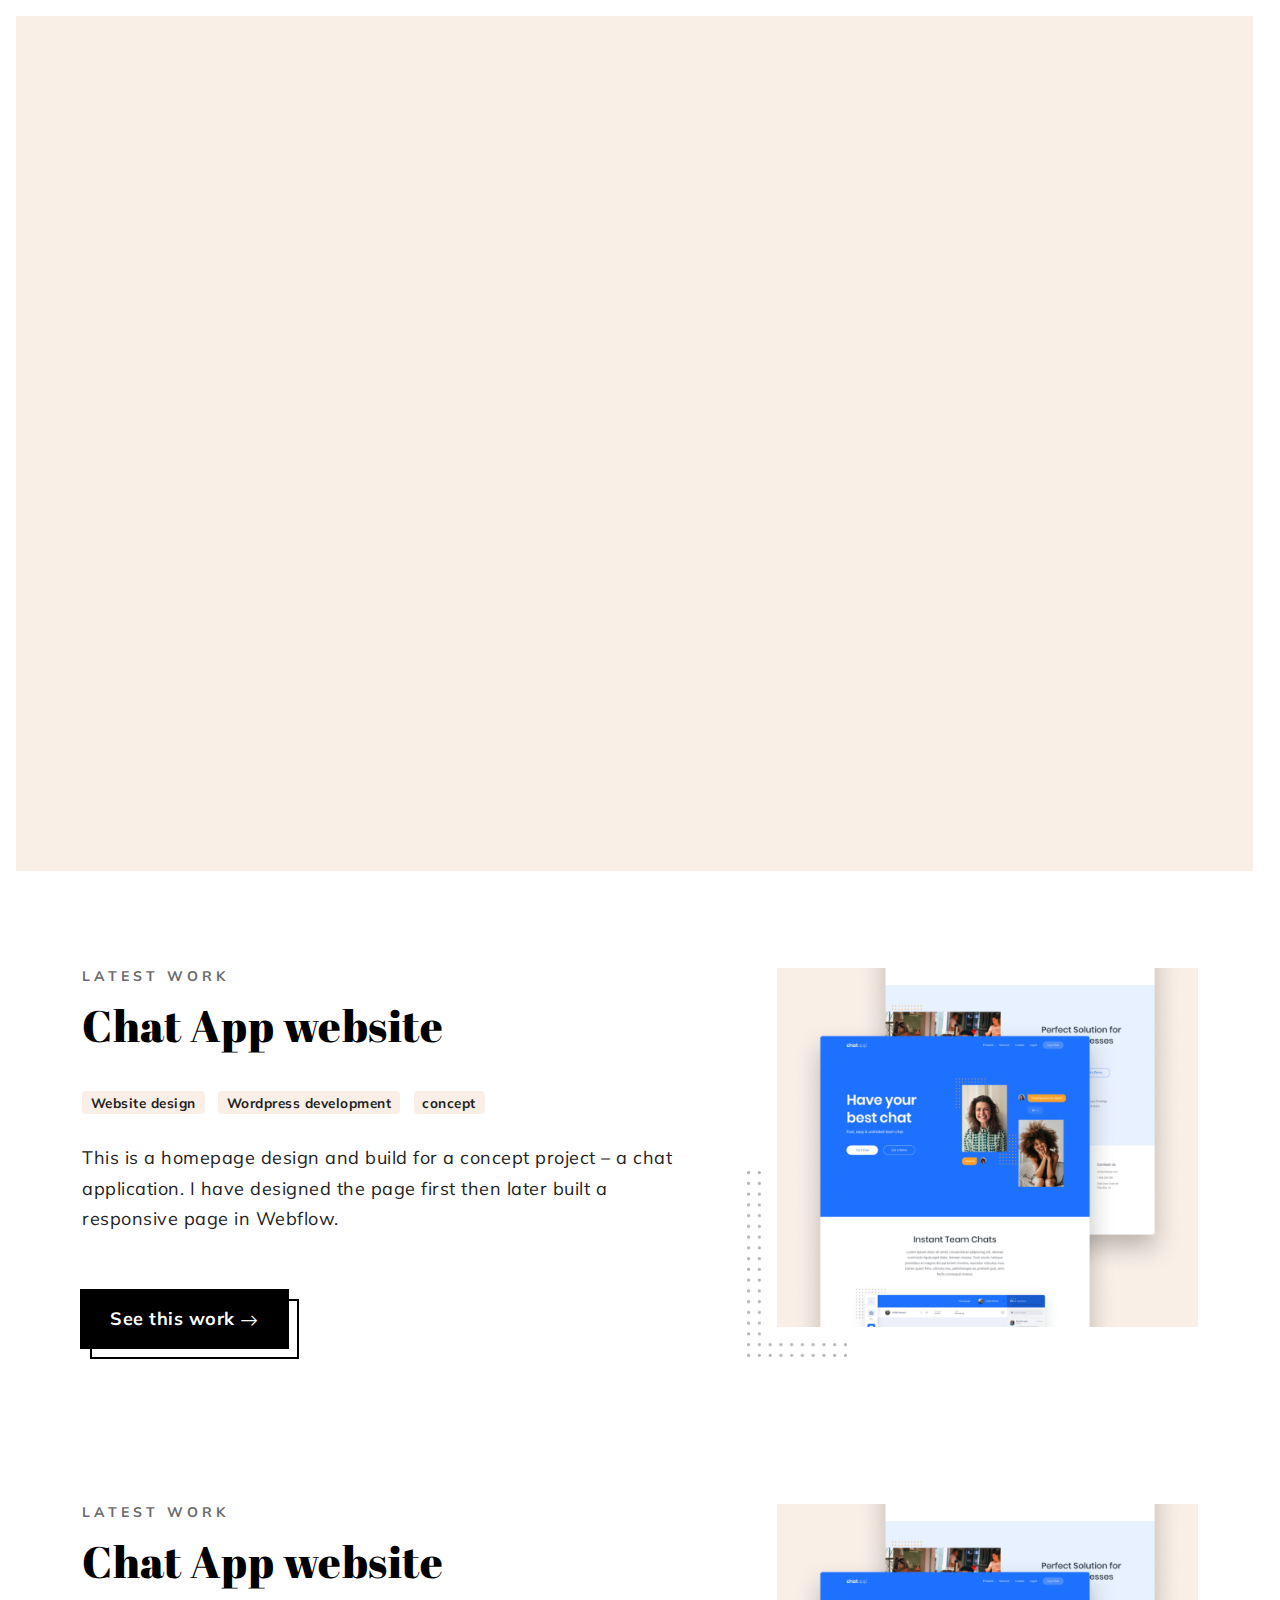
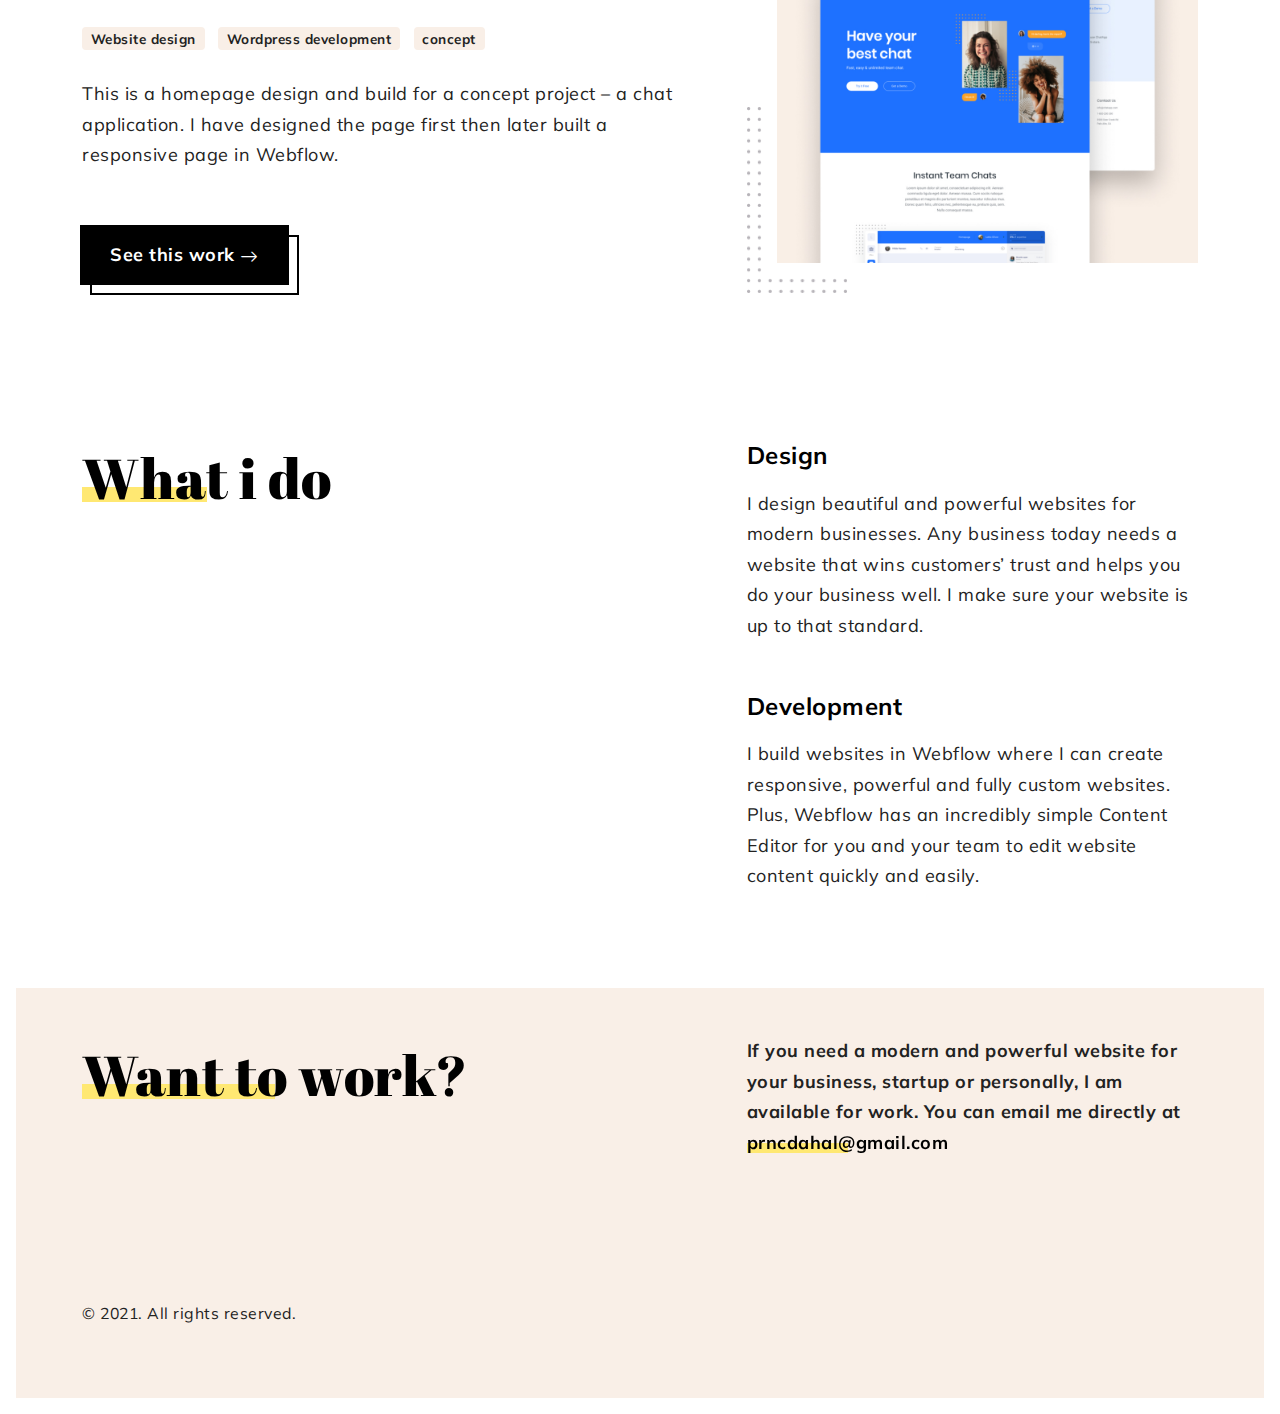
==== index.html @ 6febfcb8 "Intial file commit" ====
<!DOCTYPE html>
<html lang="en">
    
    <head>
        <meta charset="UTF-8" />
        <meta name="viewport" content="width=device-width, initial-scale=1.0"
        />
        <meta http-equiv="X-UA-Compatible" content="ie=edge" />
        <link rel="stylesheet" href="css/style.css" />
        <link rel="icon" href="./img/favicon.png" />
        <link rel="preconnect" href="https://fonts.gstatic.com">
        <link href="https://fonts.googleapis.com/css2?family=Abril+Fatface&family=Mulish:wght@300;400;500;700;800;900&display=swap"
        rel="stylesheet">
        <title>Ramesh Dahal | UI/UX and Frontend Developer</title>
    </head>
    
    <body class="m-3 home ">
        <header class="p-4 header "> <span class="bg-overlay"></span>

            <nav class="container d-flex justify-content-between align-items-center mb-auto"> <a href="/" class="logo">
        <strong>RD.</strong>
      </a>

                <ul class="nav main-nav fw-bold">
                    <li class="nav-item"><a href="single.html" class="line-highlight" aria-current="page">My Work</a>

                    </li>
                    <li class="nav-item"><a href="mailto:prncdahal@gmail.com" class="line-highlight">Get in Touch</a>

                    </li>
                </ul>
            </nav>
            <div class="billboard position-relative mb-auto">
                <div class="container position-relative">
                    <div class="decor__circle"></div>
                    <div class="row align-items-center vh-50 py-5">
                        <div class="col-lg-8">
                             <h1 class="mb-4 pb-2">
              Hi, I’m Ramesh Dahal, <span class="line-highlight">Web Designer</span> and <span class="line-highlight">Wordpress Developer</span>
            </h1>

                            <p class="pb-5 lead pe-5">I design and build beautiful websites for businesses around the globe.
                                If you need a modern and powerful website, send me an <a href="mailto:prncdahal@gmail.com"
                                class="line-link">email</a>. If we are a good fit, I will give you a time
                                and cost estimate.</p>
                            <div class="px-2"><a href="#" class="button1"><span>See my work</span></a>

                            </div>
                        </div>
                    </div>
                </div>
            </div>
            <!-- End of billboard -->
        </header>
        <section class="project-list py-5">
            <div class="container">
                <div class="row align-items-center  py-5">
                    <div class="col-lg-5 order-lg-1"> <a href="#" class="media-img mb-5">
                    <img alt="" src="./img/chat-app.jpg">
                    <div class="view-link ">
                         <span class="me-2">See the project</span> <em class="bi bi-arrow-right"></em>
                    </div>
                </a>

                    </div>
                    <div class="col-lg-7 pe-5 pb-5 order-lg-0">
                         <h6 class="text-uppercase kerning-text text-disabled">latest work</h6>

                         <h2 class=" pb-4">Chat App website</h2>

                        <div class="content-meta pb-4 mb-1"> <span class="badge bg-secondary me-2">Website design</span>  <span class="badge bg-secondary me-2">Wordpress development</span> 
                            <span
                            class="badge bg-secondary">concept</span>
                        </div>
                        <!--/. End of content meta-->
                        <div class="pb-5">
                            <p>This is a homepage design and build for a concept project – a chat application.
                                I have designed the page first then later built a responsive page in Webflow.</p>
                        </div> <a href="#" class="button1 ms-2"><span>See this work  <em class="bi bi-arrow-right"></em></span></a>

                    </div>
                    <!--End of col-md-6 -->
                </div>
                <!-- End of row-->
                <div class="row align-items-center  py-5">
                    <div class="col-lg-5 order-lg-1"> <a href="#" class="media-img mb-5">
                    <img alt="" src="./img/chat-app.jpg">
                    <div class="view-link ">
                         <span class="me-2">See the project</span> <em class="bi bi-arrow-right"></em>
                    </div>
                </a>

                    </div>
                    <div class="col-lg-7 pe-5 pb-5 order-lg-0">
                         <h6 class="text-uppercase kerning-text text-disabled">latest work</h6>

                         <h2 class=" pb-4">Chat App website</h2>

                        <div class="content-meta pb-4 mb-1"> <span class="badge bg-secondary me-2">Website design</span>  <span class="badge bg-secondary me-2">Wordpress development</span> 
                            <span
                            class="badge bg-secondary">concept</span>
                        </div>
                        <!--/. End of content meta-->
                        <div class="pb-5">
                            <p>This is a homepage design and build for a concept project – a chat application.
                                I have designed the page first then later built a responsive page in Webflow.</p>
                        </div> <a href="#" class="button1 ms-2"><span>See this work  <em class="bi bi-arrow-right"></em></span></a>

                    </div>
                    <!--End of col-md-6 -->
                </div>
                <!-- End of row-->
            </div>
        </section>
        <section class="pb-5">
            <div class="container">
                <div class="row">
                    <div class="col-sm-7">
                         <h2 class="mb-5 h1 line-highlight">What i do</h2>

                    </div>
                    <div class="col-sm-5 ">
                        <div class="mb-5">
                             <h4 class="mb-3 fw-bold">Design</h4>

                            <p>I design beautiful and powerful websites for modern businesses. Any business
                                today needs a website that wins customers’ trust and helps you do your
                                business well. I make sure your website is up to that standard.</p>
                        </div>
                        <div class="mb-5">
                             <h4 class="fw-bold mb-3">Development</h4>

                            <p>I build websites in Webflow where I can create responsive, powerful and
                                fully custom websites. Plus, Webflow has an incredibly simple Content Editor
                                for you and your team to edit website content quickly and easily.</p>
                        </div>
                    </div>
                </div>
            </div>
        </section>
        <footer class=" bg-secondary footer p-5 ">
            <div class="container ">
                <div class="row pb-5">
                    <div class="col-sm-7 ">
                         <h2 class="h1 line-highlight mb-5">Want to work?</h2>

                    </div>
                    <div class="col-sm-5">
                        <p class="fw-bold">If you need a modern and powerful website for your business, startup or
                            personally, I am available for work. You can email me directly at <a class="line-highlight sm"
                            href="mailto:prncdahal@gmail.com">prncdahal@gmail.com</a>

                        </p>
                    </div>
                </div>
                <div class="copy-right pb-4 small">&copy; 2021. All rights reserved.</div>
            </div>
        </footer>
        <script src="js/all.js"></script>
    </body>

</html>
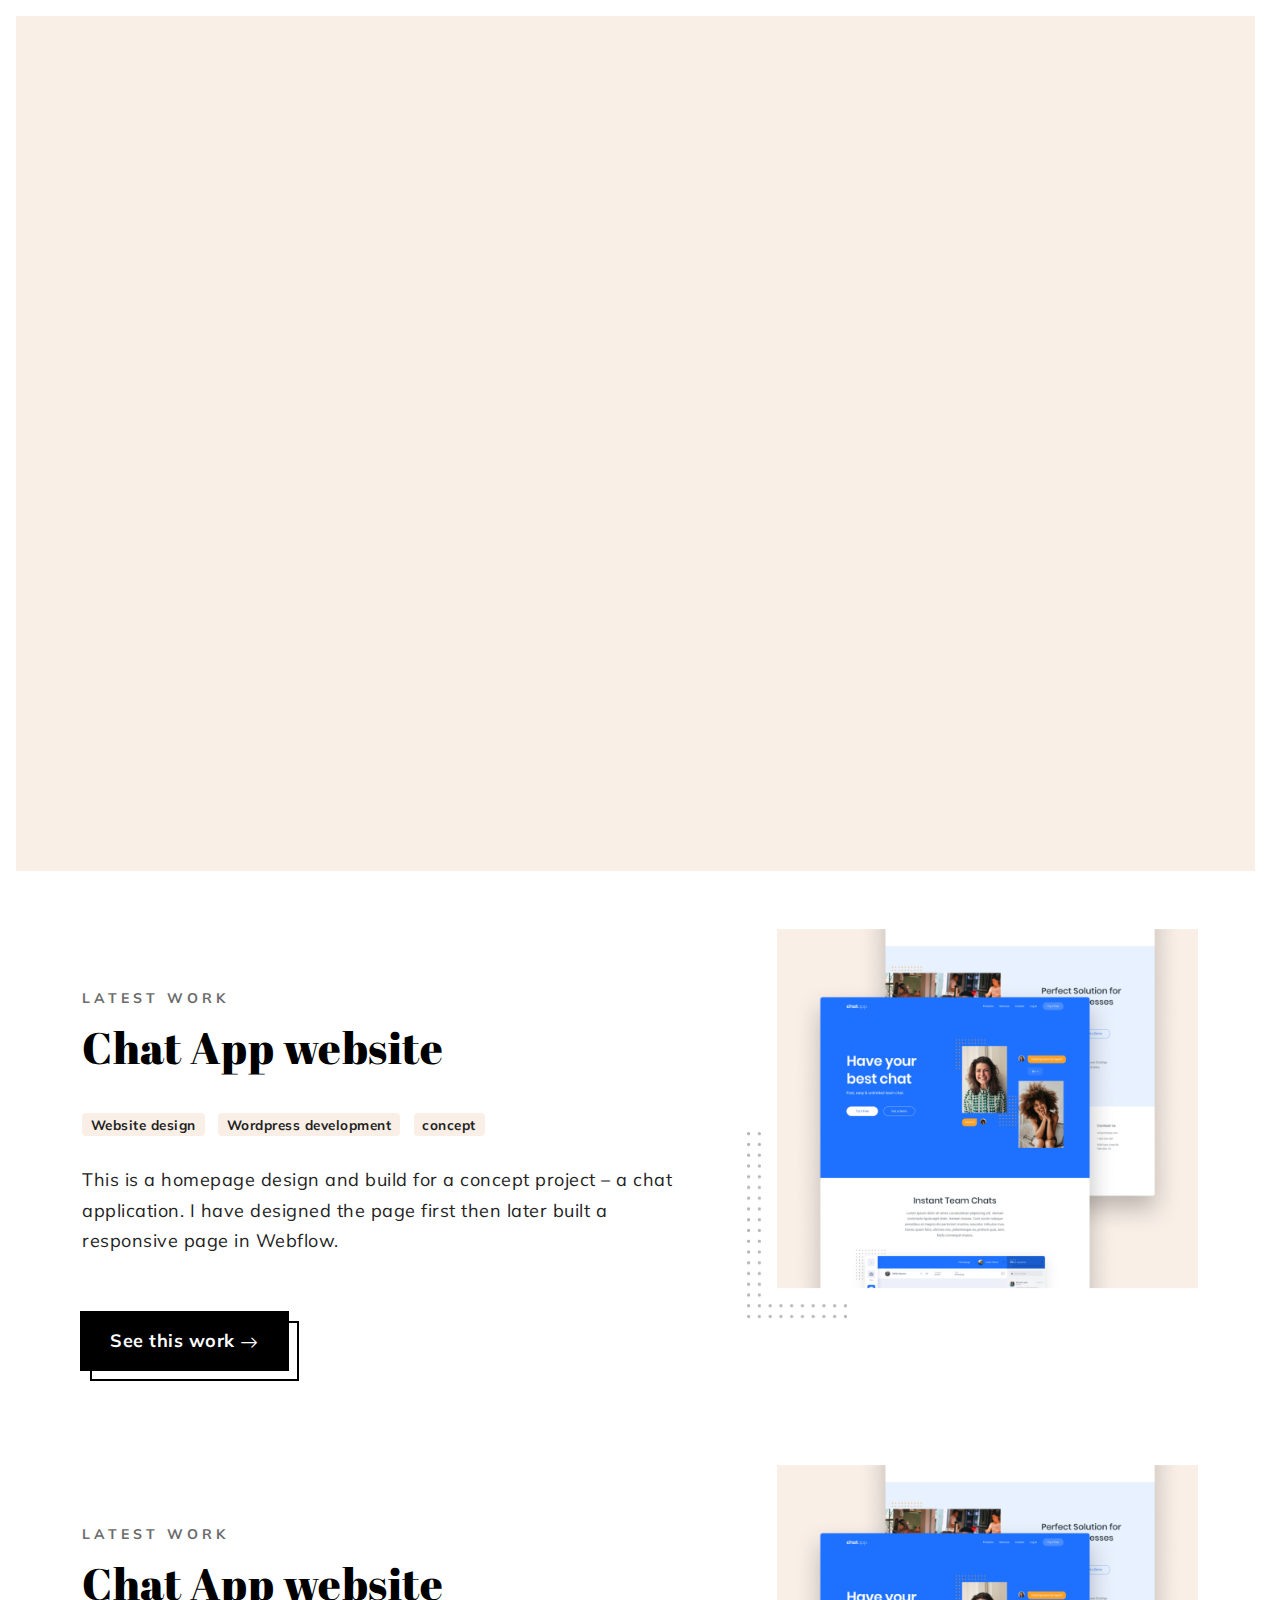
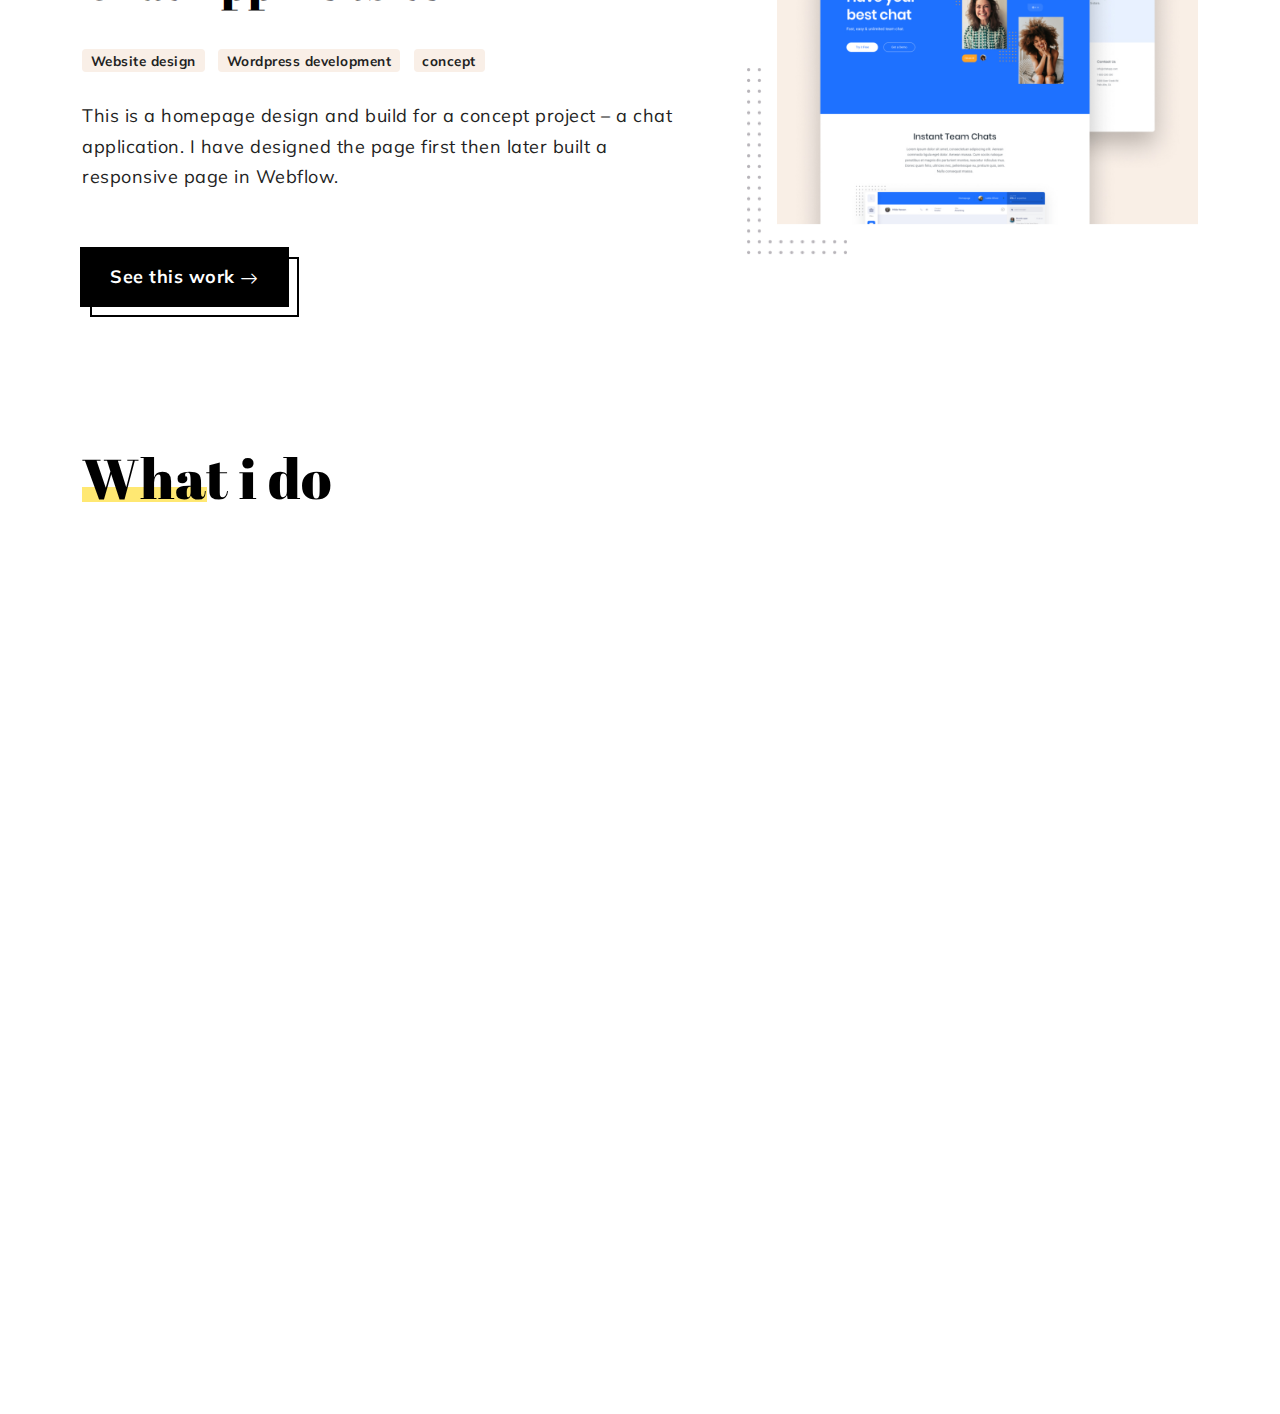
==== commit f9e3ce05: "homepage project list animation and footer animation" ====
--- a/index.html
+++ b/index.html
@@ -30,7 +30,7 @@
                     </li>
                 </ul>
             </nav>
-            <div class="billboard position-relative mb-auto">
+            <div class="billboard  position-relative mb-auto">
                 <div class="container position-relative">
                     <div class="decor__circle"></div>
                     <div class="row align-items-center vh-50 py-5">
@@ -63,7 +63,7 @@
                 </a>
 
                     </div>
-                    <div class="col-lg-7 pe-5 pb-5 order-lg-0">
+                    <div class="col-lg-7 pe-5 pb-5 order-lg-0 details">
                          <h6 class="text-uppercase kerning-text text-disabled">latest work</h6>
 
                          <h2 class=" pb-4">Chat App website</h2>
@@ -91,7 +91,7 @@
                 </a>
 
                     </div>
-                    <div class="col-lg-7 pe-5 pb-5 order-lg-0">
+                    <div class="col-lg-7 pe-5 pb-5 order-lg-0 details">
                          <h6 class="text-uppercase kerning-text text-disabled">latest work</h6>
 
                          <h2 class=" pb-4">Chat App website</h2>
@@ -120,25 +120,25 @@
 
                     </div>
                     <div class="col-sm-5 ">
-                        <div class="mb-5">
+                        <div class="mb-5 fadetoText">
                              <h4 class="mb-3 fw-bold">Design</h4>
 
-                            <p>I design beautiful and powerful websites for modern businesses. Any business
+                            <p class="">I design beautiful and powerful websites for modern businesses. Any business
                                 today needs a website that wins customers’ trust and helps you do your
                                 business well. I make sure your website is up to that standard.</p>
                         </div>
-                        <div class="mb-5">
+                        <div class="mb-5 fadetoText">
                              <h4 class="fw-bold mb-3">Development</h4>
 
-                            <p>I build websites in Webflow where I can create responsive, powerful and
-                                fully custom websites. Plus, Webflow has an incredibly simple Content Editor
-                                for you and your team to edit website content quickly and easily.</p>
+                            <p>I build websites in wordpress where I can create responsive, powerful
+                                and fully custom websites. Plus, Wordpress has an incredibly simple Content
+                                Editor for you and your team to edit website content quickly and easily.</p>
                         </div>
                     </div>
                 </div>
             </div>
         </section>
-        <footer class=" bg-secondary footer p-5 ">
+        <footer class=" bg-secondary footer fadetoText p-5 ">
             <div class="container ">
                 <div class="row pb-5">
                     <div class="col-sm-7 ">
--- a/css/style.css
+++ b/css/style.css
@@ -11924,8 +11924,7 @@
   background: url(/img/dot-pattern.png) no-repeat 0px 100%;
   background-size: 100px;
   padding-left: 15px;
-  padding-bottom: 15px;
-  transition: all 300ms ease-in; }
+  padding-bottom: 15px; }
   @media (min-width: 576px) {
     .project-list .media-img {
       padding-left: 30px;
@@ -11957,6 +11956,9 @@
         transform: translateX(0);
         color: #B7B4B9; }
 
+.project-list .details {
+  transition: all 300ms linear; }
+
 .header-inner {
   min-height: 55vh; }
 
@@ -11977,4 +11979,4 @@
 body {
   letter-spacing: 0.5px; }
 
-/*# sourceMappingURL=[data-uri]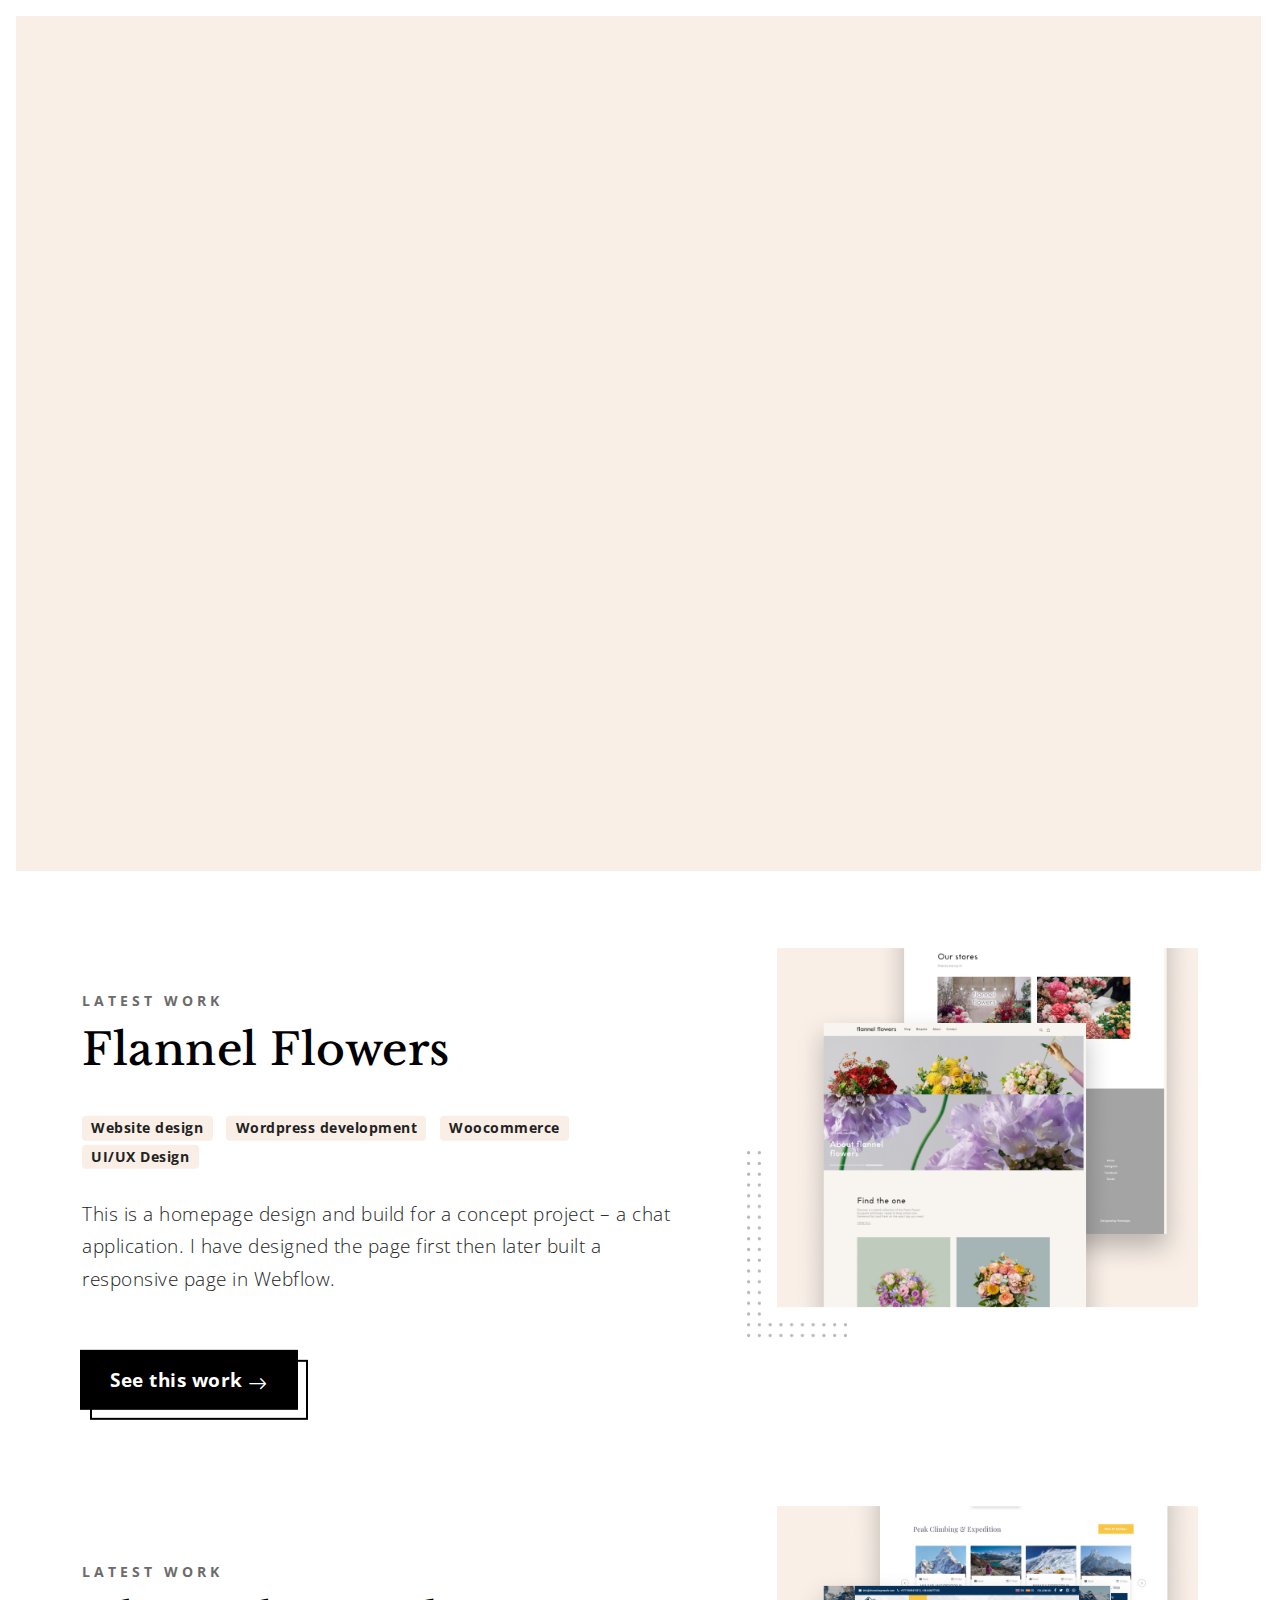
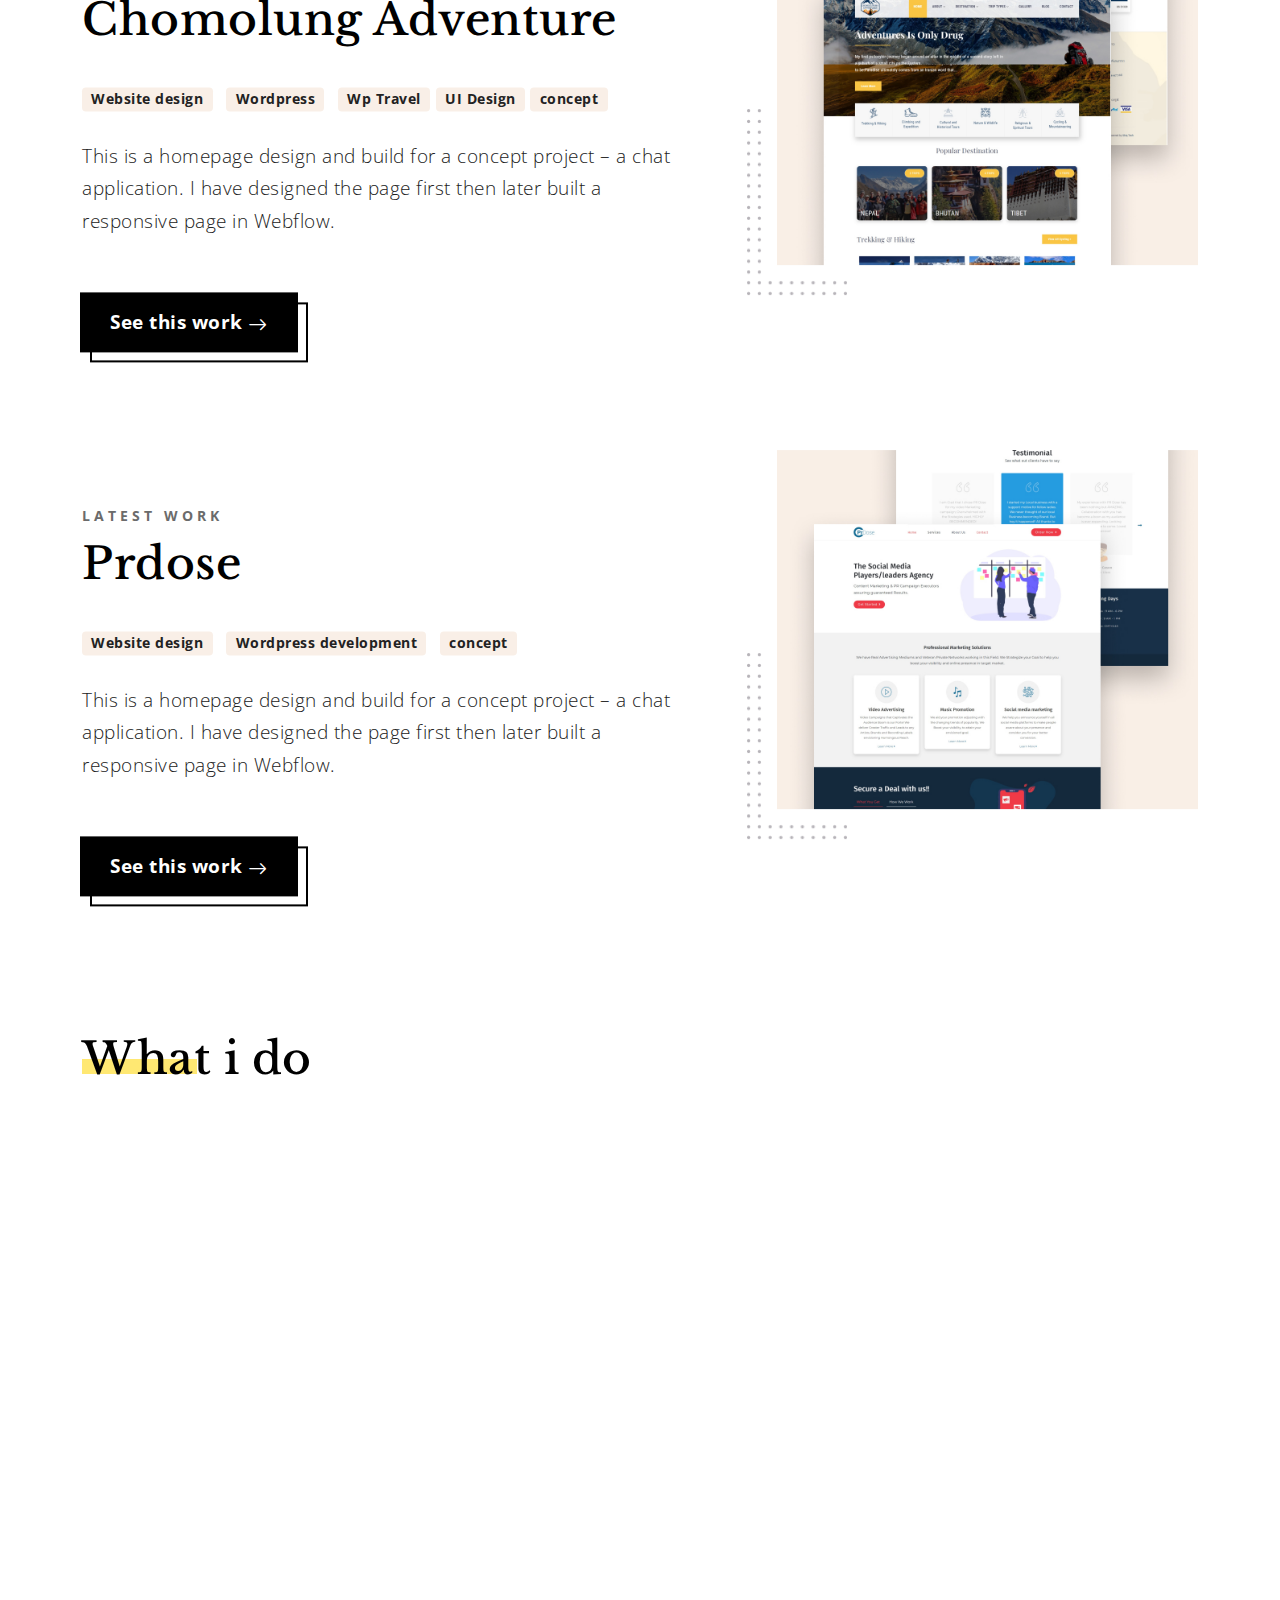
==== commit 396648f2: "projects added" ====
--- a/index.html
+++ b/index.html
@@ -9,9 +9,11 @@
         <link rel="stylesheet" href="css/style.css" />
         <link rel="icon" href="./img/favicon.png" />
         <link rel="preconnect" href="https://fonts.gstatic.com">
-        <link href="https://fonts.googleapis.com/css2?family=Abril+Fatface&family=Mulish:wght@300;400;500;700;800;900&display=swap"
+        <link rel="preconnect" href="https://fonts.gstatic.com">
+        <link rel="preconnect" href="https://fonts.gstatic.com">
+        <link href="https://fonts.googleapis.com/css2?family=Libre+Baskerville:ital,wght@0,400;0,700;1,400&family=Mulish:wght@900&family=Open+Sans:wght@300;400;700&display=swap"
         rel="stylesheet">
-        <title>Ramesh Dahal | UI/UX and Frontend Developer</title>
+        <title>Ramesh Dahal | Web Designer &amp; Wordpress Developer</title>
     </head>
     
     <body class="m-3 home ">
@@ -21,8 +23,8 @@
         <strong>RD.</strong>
       </a>
 
-                <ul class="nav main-nav fw-bold">
-                    <li class="nav-item"><a href="single.html" class="line-highlight" aria-current="page">My Work</a>
+                <ul class="nav main-nav">
+                    <li class="nav-item"><a href="#project-list" class="line-highlight" aria-current="page">My Work</a>
 
                     </li>
                     <li class="nav-item"><a href="mailto:prncdahal@gmail.com" class="line-highlight">Get in Touch</a>
@@ -32,7 +34,7 @@
             </nav>
             <div class="billboard  position-relative mb-auto">
                 <div class="container position-relative">
-                    <div class="decor__circle"></div>
+                    <div class="decor__circle "></div>
                     <div class="row align-items-center vh-50 py-5">
                         <div class="col-lg-8">
                              <h1 class="mb-4 pb-2">
@@ -43,7 +45,7 @@
                                 If you need a modern and powerful website, send me an <a href="mailto:prncdahal@gmail.com"
                                 class="line-link">email</a>. If we are a good fit, I will give you a time
                                 and cost estimate.</p>
-                            <div class="px-2"><a href="#" class="button1"><span>See my work</span></a>
+                            <div class="px-2"><a href="#project-list" class="button1"><span>See my work</span></a>
 
                             </div>
                         </div>
@@ -52,11 +54,11 @@
             </div>
             <!-- End of billboard -->
         </header>
-        <section class="project-list py-5">
+        <section class="project-list py-5" id="project-list">
             <div class="container">
                 <div class="row align-items-center  py-5">
-                    <div class="col-lg-5 order-lg-1"> <a href="#" class="media-img mb-5">
-                    <img alt="" src="./img/chat-app.jpg">
+                    <div class="col-lg-5 order-lg-1"> <a href="https://flannelflowers.com.hk/" target="_blank" class="media-img mb-5">
+                    <img alt="" src="img/portfolio/flannel flowers.jpg">
                     <div class="view-link ">
                          <span class="me-2">See the project</span> <em class="bi bi-arrow-right"></em>
                     </div>
@@ -66,7 +68,66 @@
                     <div class="col-lg-7 pe-5 pb-5 order-lg-0 details">
                          <h6 class="text-uppercase kerning-text text-disabled">latest work</h6>
 
-                         <h2 class=" pb-4">Chat App website</h2>
+                         <h2 class=" pb-4">Flannel Flowers</h2>
+
+                        <div class="content-meta pb-4 mb-1"> <span class="badge bg-secondary me-2">Website design</span>  <span class="badge bg-secondary me-2">Wordpress development</span> 
+                            <span
+                            class="badge bg-secondary me-2">Woocommerce</span><span class="badge bg-secondary">UI/UX Design</span>
+
+                        </div>
+                        <!--/. End of content meta-->
+                        <div class="pb-5">
+                            <p>This is a homepage design and build for a concept project – a chat application.
+                                I have designed the page first then later built a responsive page in Webflow.</p>
+                        </div> <a href="https://flannelflowers.com.hk/" target="_blank" class="button1 ms-2"><span>See this work  <em class="bi bi-arrow-right"></em></span></a>
+
+                    </div>
+                    <!--End of col-md-6 -->
+                </div>
+                <!-- End of row-->
+                <div class="row align-items-center  py-5">
+                    <div class="col-lg-5 order-lg-1"> <a href="http://chomolungmaadv.com/" class="media-img mb-5">
+                    <img alt="" src="img/portfolio/chomulung.jpg">
+                    <div class="view-link ">
+                         <span class="me-2">See the project</span> <em class="bi bi-arrow-right"></em>
+                    </div>
+                </a>
+
+                    </div>
+                    <div class="col-lg-7 pe-5 pb-5 order-lg-0 details">
+                         <h6 class="text-uppercase kerning-text text-disabled">latest work</h6>
+
+                         <h2 class=" pb-4">Chomolung Adventure</h2>
+
+                        <div class="content-meta pb-4 mb-1"> <span class="badge bg-secondary me-2">Website design</span>  <span class="badge bg-secondary me-2">Wordpress </span> 
+                            <span
+                            class="badge bg-secondary">Wp Travel</span> <span class="badge bg-secondary">UI Design</span> 
+                                <span
+                                class="badge bg-secondary">concept</span>
+                        </div>
+                        <!--/. End of content meta-->
+                        <div class="pb-5">
+                            <p>This is a homepage design and build for a concept project – a chat application.
+                                I have designed the page first then later built a responsive page in Webflow.</p>
+                        </div> <a href="http://chomolungmaadv.com/" class="button1 ms-2"><span>See this work  <em class="bi bi-arrow-right"></em></span></a>
+
+                    </div>
+                    <!--End of col-md-6 -->
+                </div>
+                <!-- End of row-->
+                <div class="row align-items-center  py-5">
+                    <div class="col-lg-5 order-lg-1"> <a href="https://www.prdose.com/" target="_blank" class="media-img mb-5">
+                    <img alt="" src="img/portfolio/Pdose.jpg">
+                    <div class="view-link ">
+                         <span class="me-2">See the project</span> <em class="bi bi-arrow-right"></em>
+                    </div>
+                </a>
+
+                    </div>
+                    <div class="col-lg-7 pe-5 pb-5 order-lg-0 details">
+                         <h6 class="text-uppercase kerning-text text-disabled">latest work</h6>
+
+                         <h2 class=" pb-4">Prdose</h2>
 
                         <div class="content-meta pb-4 mb-1"> <span class="badge bg-secondary me-2">Website design</span>  <span class="badge bg-secondary me-2">Wordpress development</span> 
                             <span
@@ -76,35 +137,7 @@
                         <div class="pb-5">
                             <p>This is a homepage design and build for a concept project – a chat application.
                                 I have designed the page first then later built a responsive page in Webflow.</p>
-                        </div> <a href="#" class="button1 ms-2"><span>See this work  <em class="bi bi-arrow-right"></em></span></a>
-
-                    </div>
-                    <!--End of col-md-6 -->
-                </div>
-                <!-- End of row-->
-                <div class="row align-items-center  py-5">
-                    <div class="col-lg-5 order-lg-1"> <a href="#" class="media-img mb-5">
-                    <img alt="" src="./img/chat-app.jpg">
-                    <div class="view-link ">
-                         <span class="me-2">See the project</span> <em class="bi bi-arrow-right"></em>
-                    </div>
-                </a>
-
-                    </div>
-                    <div class="col-lg-7 pe-5 pb-5 order-lg-0 details">
-                         <h6 class="text-uppercase kerning-text text-disabled">latest work</h6>
-
-                         <h2 class=" pb-4">Chat App website</h2>
-
-                        <div class="content-meta pb-4 mb-1"> <span class="badge bg-secondary me-2">Website design</span>  <span class="badge bg-secondary me-2">Wordpress development</span> 
-                            <span
-                            class="badge bg-secondary">concept</span>
-                        </div>
-                        <!--/. End of content meta-->
-                        <div class="pb-5">
-                            <p>This is a homepage design and build for a concept project – a chat application.
-                                I have designed the page first then later built a responsive page in Webflow.</p>
-                        </div> <a href="#" class="button1 ms-2"><span>See this work  <em class="bi bi-arrow-right"></em></span></a>
+                        </div> <a href="https://www.prdose.com/" target="_blank" class="button1 ms-2"><span>See this work  <em class="bi bi-arrow-right"></em></span></a>
 
                     </div>
                     <!--End of col-md-6 -->
@@ -115,11 +148,11 @@
         <section class="pb-5">
             <div class="container">
                 <div class="row">
-                    <div class="col-sm-7">
-                         <h2 class="mb-5 h1 line-highlight">What i do</h2>
+                    <div class="col-lg-7">
+                         <h2 class="mb-5  line-highlight">What i do</h2>
 
                     </div>
-                    <div class="col-sm-5 ">
+                    <div class="col-lg-5 ">
                         <div class="mb-5 fadetoText">
                              <h4 class="mb-3 fw-bold">Design</h4>
 
@@ -141,12 +174,12 @@
         <footer class=" bg-secondary footer fadetoText p-5 ">
             <div class="container ">
                 <div class="row pb-5">
-                    <div class="col-sm-7 ">
-                         <h2 class="h1 line-highlight mb-5">Want to work?</h2>
+                    <div class="col-lg-7 ">
+                         <h2 class=" line-highlight mb-5">Want to work?</h2>
 
                     </div>
-                    <div class="col-sm-5">
-                        <p class="fw-bold">If you need a modern and powerful website for your business, startup or
+                    <div class="col-lg-5">
+                        <p class="lead">If you need a modern and powerful website for your business, startup or
                             personally, I am available for work. You can email me directly at <a class="line-highlight sm"
                             href="mailto:prncdahal@gmail.com">prncdahal@gmail.com</a>
 
--- a/css/style.css
+++ b/css/style.css
@@ -27,7 +27,7 @@
   --bs-danger: red;
   --bs-light: #fff;
   --bs-dark: #F9EFE7;
-  --bs-font-sans-serif: "Mulish", sans-serif;
+  --bs-font-sans-serif: "Open Sans", sans-serif;
   --bs-font-monospace: SFMono-Regular, Menlo, Monaco, Consolas, "Liberation Mono", "Courier New", monospace;
   --bs-gradient: linear-gradient(180deg, rgba(255, 255, 255, 0.15), rgba(255, 255, 255, 0)); }
 
@@ -43,8 +43,8 @@
 body {
   margin: 0;
   font-family: var(--bs-font-sans-serif);
-  font-size: 1rem;
-  font-weight: 400;
+  font-size: 1.2rem;
+  font-weight: 300;
   line-height: 1.5;
   color: #222;
   background-color: #fff;
@@ -67,16 +67,16 @@
 h1, .h1, h2, .h2, h3, .h3, h4, .h4, h5, .h5, h6, .h6 {
   margin-top: 0;
   margin-bottom: 0.5rem;
-  font-family: "Abril Fatface", cursive;
+  font-family: "Libre Baskerville", serif;
   font-weight: 500;
   line-height: 1.4;
   color: #000; }
 
 h1, .h1 {
-  font-size: calc(1.475rem + 2.7vw); }
+  font-size: calc(1.4625rem + 2.55vw); }
   @media (min-width: 1200px) {
     h1, .h1 {
-      font-size: 3.5rem; } }
+      font-size: 3.375rem; } }
 
 h2, .h2 {
   font-size: calc(1.4rem + 1.8vw); }
@@ -85,22 +85,25 @@
       font-size: 2.75rem; } }
 
 h3, .h3 {
-  font-size: calc(1.3rem + 0.6vw); }
+  font-size: calc(1.335rem + 1.02vw); }
   @media (min-width: 1200px) {
     h3, .h3 {
-      font-size: 1.75rem; } }
+      font-size: 2.1rem; } }
 
 h4, .h4 {
+  font-size: calc(1.305rem + 0.66vw); }
+  @media (min-width: 1200px) {
+    h4, .h4 {
+      font-size: 1.8rem; } }
+
+h5, .h5 {
   font-size: calc(1.275rem + 0.3vw); }
   @media (min-width: 1200px) {
-    h4, .h4 {
+    h5, .h5 {
       font-size: 1.5rem; } }
 
-h5, .h5 {
-  font-size: 1.25rem; }
-
 h6, .h6 {
-  font-size: 1rem; }
+  font-size: 1.2rem; }
 
 p {
   margin-top: 0;
@@ -371,8 +374,11 @@
   display: none !important; }
 
 .lead {
-  font-size: 1.25rem;
+  font-size: calc(1.275rem + 0.3vw);
   font-weight: 300; }
+  @media (min-width: 1200px) {
+    .lead {
+      font-size: 1.5rem; } }
 
 .display-1 {
   font-size: calc(1.625rem + 4.5vw);
@@ -441,7 +447,10 @@
 
 .blockquote {
   margin-bottom: 1rem;
-  font-size: 1.25rem; }
+  font-size: calc(1.275rem + 0.3vw); }
+  @media (min-width: 1200px) {
+    .blockquote {
+      font-size: 1.5rem; } }
   .blockquote > :last-child {
     margin-bottom: 0; }
 
@@ -1490,12 +1499,15 @@
 .col-form-label-lg {
   padding-top: calc(0.5rem + 1px);
   padding-bottom: calc(0.5rem + 1px);
-  font-size: 1.25rem; }
+  font-size: calc(1.275rem + 0.3vw); }
+  @media (min-width: 1200px) {
+    .col-form-label-lg {
+      font-size: 1.5rem; } }
 
 .col-form-label-sm {
   padding-top: calc(0.25rem + 1px);
   padding-bottom: calc(0.25rem + 1px);
-  font-size: 0.875rem; }
+  font-size: 1.05rem; }
 
 .form-text {
   margin-top: 0.25rem;
@@ -1507,7 +1519,7 @@
   width: 100%;
   padding: 0.675rem 1rem;
   font-size: 0.9rem;
-  font-weight: 400;
+  font-weight: 300;
   line-height: 1.5;
   color: #222;
   background-color: #fff;
@@ -1591,7 +1603,7 @@
 .form-control-sm {
   min-height: calc(1.5em + 0.5rem + 2px);
   padding: 0.25rem 0.5rem;
-  font-size: 0.875rem;
+  font-size: 1.05rem;
   border-radius: 0.2rem; }
   .form-control-sm::file-selector-button {
     padding: 0.25rem 0.5rem;
@@ -1605,8 +1617,11 @@
 .form-control-lg {
   min-height: calc(1.5em + 1rem + 2px);
   padding: 0.5rem 1rem;
-  font-size: 1.25rem;
+  font-size: calc(1.275rem + 0.3vw);
   border-radius: 0.3rem; }
+  @media (min-width: 1200px) {
+    .form-control-lg {
+      font-size: 1.5rem; } }
   .form-control-lg::file-selector-button {
     padding: 0.5rem 1rem;
     margin: -0.5rem -1rem;
@@ -1643,7 +1658,7 @@
   width: 100%;
   padding: 0.675rem 3rem 0.675rem 1rem;
   font-size: 0.9rem;
-  font-weight: 400;
+  font-weight: 300;
   line-height: 1.5;
   color: #222;
   background-color: #fff;
@@ -1672,17 +1687,20 @@
   padding-top: 0.25rem;
   padding-bottom: 0.25rem;
   padding-left: 0.5rem;
-  font-size: 0.875rem; }
+  font-size: 1.05rem; }
 
 .form-select-lg {
   padding-top: 0.5rem;
   padding-bottom: 0.5rem;
   padding-left: 1rem;
-  font-size: 1.25rem; }
+  font-size: calc(1.275rem + 0.3vw); }
+  @media (min-width: 1200px) {
+    .form-select-lg {
+      font-size: 1.5rem; } }
 
 .form-check {
   display: block;
-  min-height: 1.5rem;
+  min-height: 1.8rem;
   padding-left: 1.5em;
   margin-bottom: 0.125rem; }
   .form-check .form-check-input {
@@ -1889,7 +1907,7 @@
   align-items: center;
   padding: 0.675rem 1rem;
   font-size: 0.9rem;
-  font-weight: 400;
+  font-weight: 300;
   line-height: 1.5;
   color: #222;
   text-align: center;
@@ -1903,15 +1921,21 @@
 .input-group-lg > .input-group-text,
 .input-group-lg > .btn {
   padding: 0.5rem 1rem;
-  font-size: 1.25rem;
+  font-size: calc(1.275rem + 0.3vw);
   border-radius: 0.3rem; }
+  @media (min-width: 1200px) {
+    .input-group-lg > .form-control,
+    .input-group-lg > .form-select,
+    .input-group-lg > .input-group-text,
+    .input-group-lg > .btn {
+      font-size: 1.5rem; } }
 
 .input-group-sm > .form-control,
 .input-group-sm > .form-select,
 .input-group-sm > .input-group-text,
 .input-group-sm > .btn {
   padding: 0.25rem 0.5rem;
-  font-size: 0.875rem;
+  font-size: 1.05rem;
   border-radius: 0.2rem; }
 
 .input-group-lg > .form-select,
@@ -1948,7 +1972,7 @@
   max-width: 100%;
   padding: 0.25rem 0.5rem;
   margin-top: .1rem;
-  font-size: 0.875rem;
+  font-size: 1.05rem;
   color: #fff;
   background-color: rgba(25, 135, 84, 0.9);
   border-radius: 0.25rem; }
@@ -2011,7 +2035,7 @@
   max-width: 100%;
   padding: 0.25rem 0.5rem;
   margin-top: .1rem;
-  font-size: 0.875rem;
+  font-size: 1.05rem;
   color: #fff;
   background-color: rgba(220, 53, 69, 0.9);
   border-radius: 0.25rem; }
@@ -2498,7 +2522,7 @@
 
 .btn-sm, .btn-group-sm > .btn {
   padding: 0.25rem 0.5rem;
-  font-size: 0.875rem;
+  font-size: 1.05rem;
   border-radius: 0.2rem; }
 
 .fade {
@@ -2548,7 +2572,7 @@
   min-width: 10rem;
   padding: 0.5rem 0;
   margin: 0;
-  font-size: 1rem;
+  font-size: 1.2rem;
   color: #222;
   text-align: left;
   list-style: none;
@@ -2744,7 +2768,7 @@
   display: block;
   padding: 0.5rem 1rem;
   margin-bottom: 0;
-  font-size: 0.875rem;
+  font-size: 1.05rem;
   color: #6c757d;
   white-space: nowrap; }
 
@@ -2943,11 +2967,14 @@
     justify-content: space-between; }
 
 .navbar-brand {
-  padding-top: 0.3125rem;
-  padding-bottom: 0.3125rem;
+  padding-top: 0.275rem;
+  padding-bottom: 0.275rem;
   margin-right: 1rem;
-  font-size: 1.25rem;
+  font-size: calc(1.275rem + 0.3vw);
   white-space: nowrap; }
+  @media (min-width: 1200px) {
+    .navbar-brand {
+      font-size: 1.5rem; } }
 
 .navbar-nav {
   display: flex;
@@ -2972,12 +2999,15 @@
 
 .navbar-toggler {
   padding: 0.25rem 0.75rem;
-  font-size: 1.25rem;
+  font-size: calc(1.275rem + 0.3vw);
   line-height: 1;
   background-color: transparent;
   border: 1px solid transparent;
   border-radius: 0;
   transition: box-shadow 0.15s ease-in-out; }
+  @media (min-width: 1200px) {
+    .navbar-toggler {
+      font-size: 1.5rem; } }
   @media (prefers-reduced-motion: reduce) {
     .navbar-toggler {
       transition: none; } }
@@ -3309,7 +3339,7 @@
   align-items: center;
   width: 100%;
   padding: 1rem 1.25rem;
-  font-size: 1rem;
+  font-size: 1.2rem;
   color: #222;
   text-align: left;
   background-color: transparent;
@@ -3464,7 +3494,10 @@
 
 .pagination-lg .page-link {
   padding: 0.75rem 1.5rem;
-  font-size: 1.25rem; }
+  font-size: calc(1.275rem + 0.3vw); }
+  @media (min-width: 1200px) {
+    .pagination-lg .page-link {
+      font-size: 1.5rem; } }
 
 .pagination-lg .page-item:first-child .page-link {
   border-top-left-radius: 0.3rem;
@@ -3476,7 +3509,7 @@
 
 .pagination-sm .page-link {
   padding: 0.25rem 0.5rem;
-  font-size: 0.875rem; }
+  font-size: 1.05rem; }
 
 .pagination-sm .page-item:first-child .page-link {
   border-top-left-radius: 0.2rem;
@@ -3590,7 +3623,7 @@
   display: flex;
   height: 1rem;
   overflow: hidden;
-  font-size: 0.75rem;
+  font-size: 0.9rem;
   background-color: #e9ecef;
   border-radius: 0.25rem; }
 
@@ -4186,7 +4219,7 @@
   word-spacing: normal;
   white-space: normal;
   line-break: auto;
-  font-size: 0.875rem;
+  font-size: 1.05rem;
   word-wrap: break-word;
   opacity: 0; }
   .tooltip.show {
@@ -4271,7 +4304,7 @@
   word-spacing: normal;
   white-space: normal;
   line-break: auto;
-  font-size: 0.875rem;
+  font-size: 1.05rem;
   word-wrap: break-word;
   background-color: #fff;
   background-clip: padding-box;
@@ -4350,7 +4383,7 @@
 .popover-header {
   padding: 0.5rem 1rem;
   margin-bottom: 0;
-  font-size: 1rem;
+  font-size: 1.2rem;
   color: #000;
   background-color: #f0f0f0;
   border-bottom: 1px solid #d8d8d8;
@@ -5557,22 +5590,22 @@
   padding-left: 3rem !important; }
 
 .fs-1 {
-  font-size: calc(1.475rem + 2.7vw) !important; }
+  font-size: calc(1.4625rem + 2.55vw) !important; }
 
 .fs-2 {
   font-size: calc(1.4rem + 1.8vw) !important; }
 
 .fs-3 {
-  font-size: calc(1.3rem + 0.6vw) !important; }
+  font-size: calc(1.335rem + 1.02vw) !important; }
 
 .fs-4 {
+  font-size: calc(1.305rem + 0.66vw) !important; }
+
+.fs-5 {
   font-size: calc(1.275rem + 0.3vw) !important; }
 
-.fs-5 {
-  font-size: 1.25rem !important; }
-
 .fs-6 {
-  font-size: 1rem !important; }
+  font-size: 1.2rem !important; }
 
 .fst-italic {
   font-style: italic !important; }
@@ -7887,12 +7920,14 @@
 
 @media (min-width: 1200px) {
   .fs-1 {
-    font-size: 3.5rem !important; }
+    font-size: 3.375rem !important; }
   .fs-2 {
     font-size: 2.75rem !important; }
   .fs-3 {
-    font-size: 1.75rem !important; }
+    font-size: 2.1rem !important; }
   .fs-4 {
+    font-size: 1.8rem !important; }
+  .fs-5 {
     font-size: 1.5rem !important; } }
 
 @media print {
@@ -11814,7 +11849,8 @@
   opacity: 0; }
   .header .logo {
     font-weight: 900;
-    font-size: 36px; }
+    font-size: 40px;
+    font-family: 'Mulish', sans-serif; }
   .header nav li:last-child a {
     margin-right: 0; }
   .header nav li a {
@@ -11860,10 +11896,6 @@
   .button1:hover span {
     transform: translate(0); }
 
-@media (min-width: 576px) {
-  body {
-    font-size: 1.125rem; } }
-
 p {
   line-height: 1.7; }
 
@@ -11871,7 +11903,7 @@
   max-width: 100%; }
 
 h3, .h3, h4, .h4, h5, .h5, h6, .h6 {
-  font-family: "Mulish", sans-serif; }
+  font-family: "Open Sans", sans-serif; }
 
 .line-highlight {
   position: relative;
@@ -11966,7 +11998,7 @@
   margin-top: -4rem; }
 
 .decor__circle {
-  border: 2px solid #ffd70c;
+  border: 2px solid #efd4be;
   border-radius: 100%;
   width: 25vw;
   height: 25vw;
@@ -11979,4 +12011,4 @@
 body {
   letter-spacing: 0.5px; }
 
-/*# sourceMappingURL=[data-uri]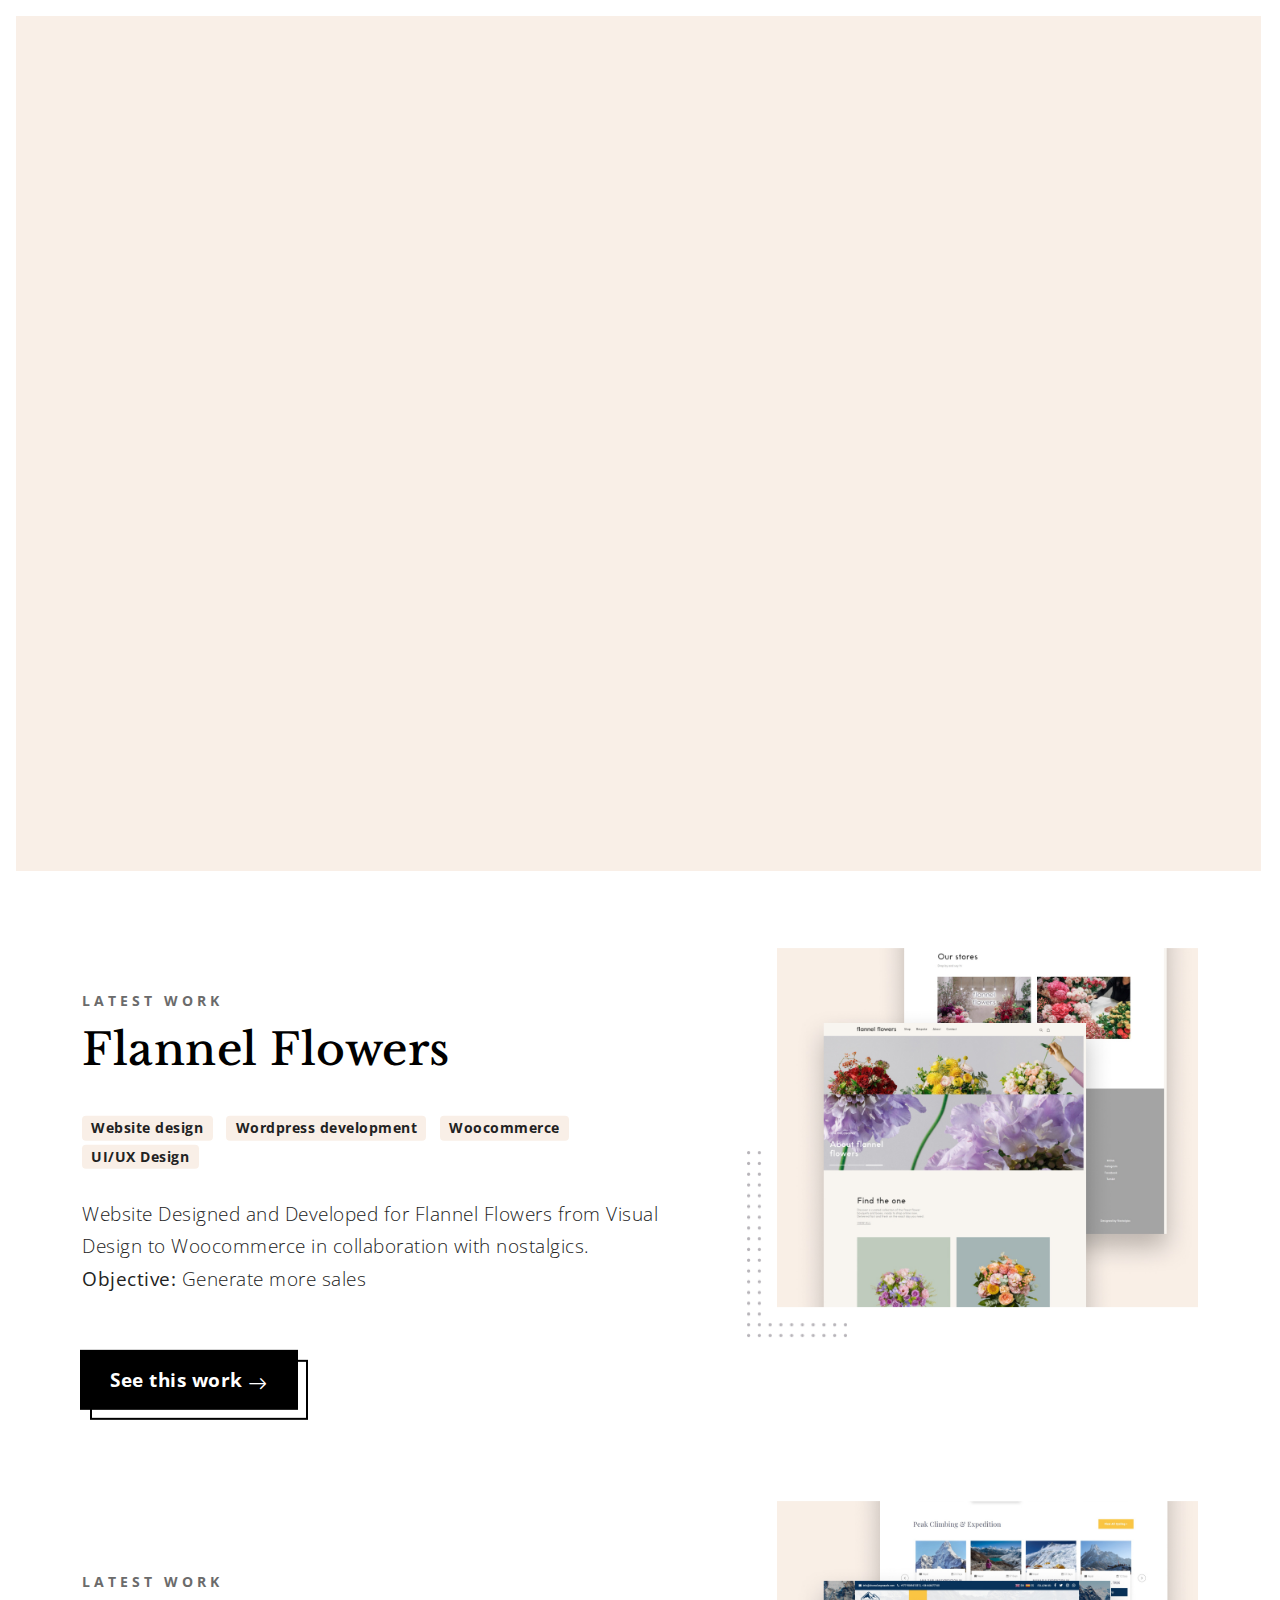
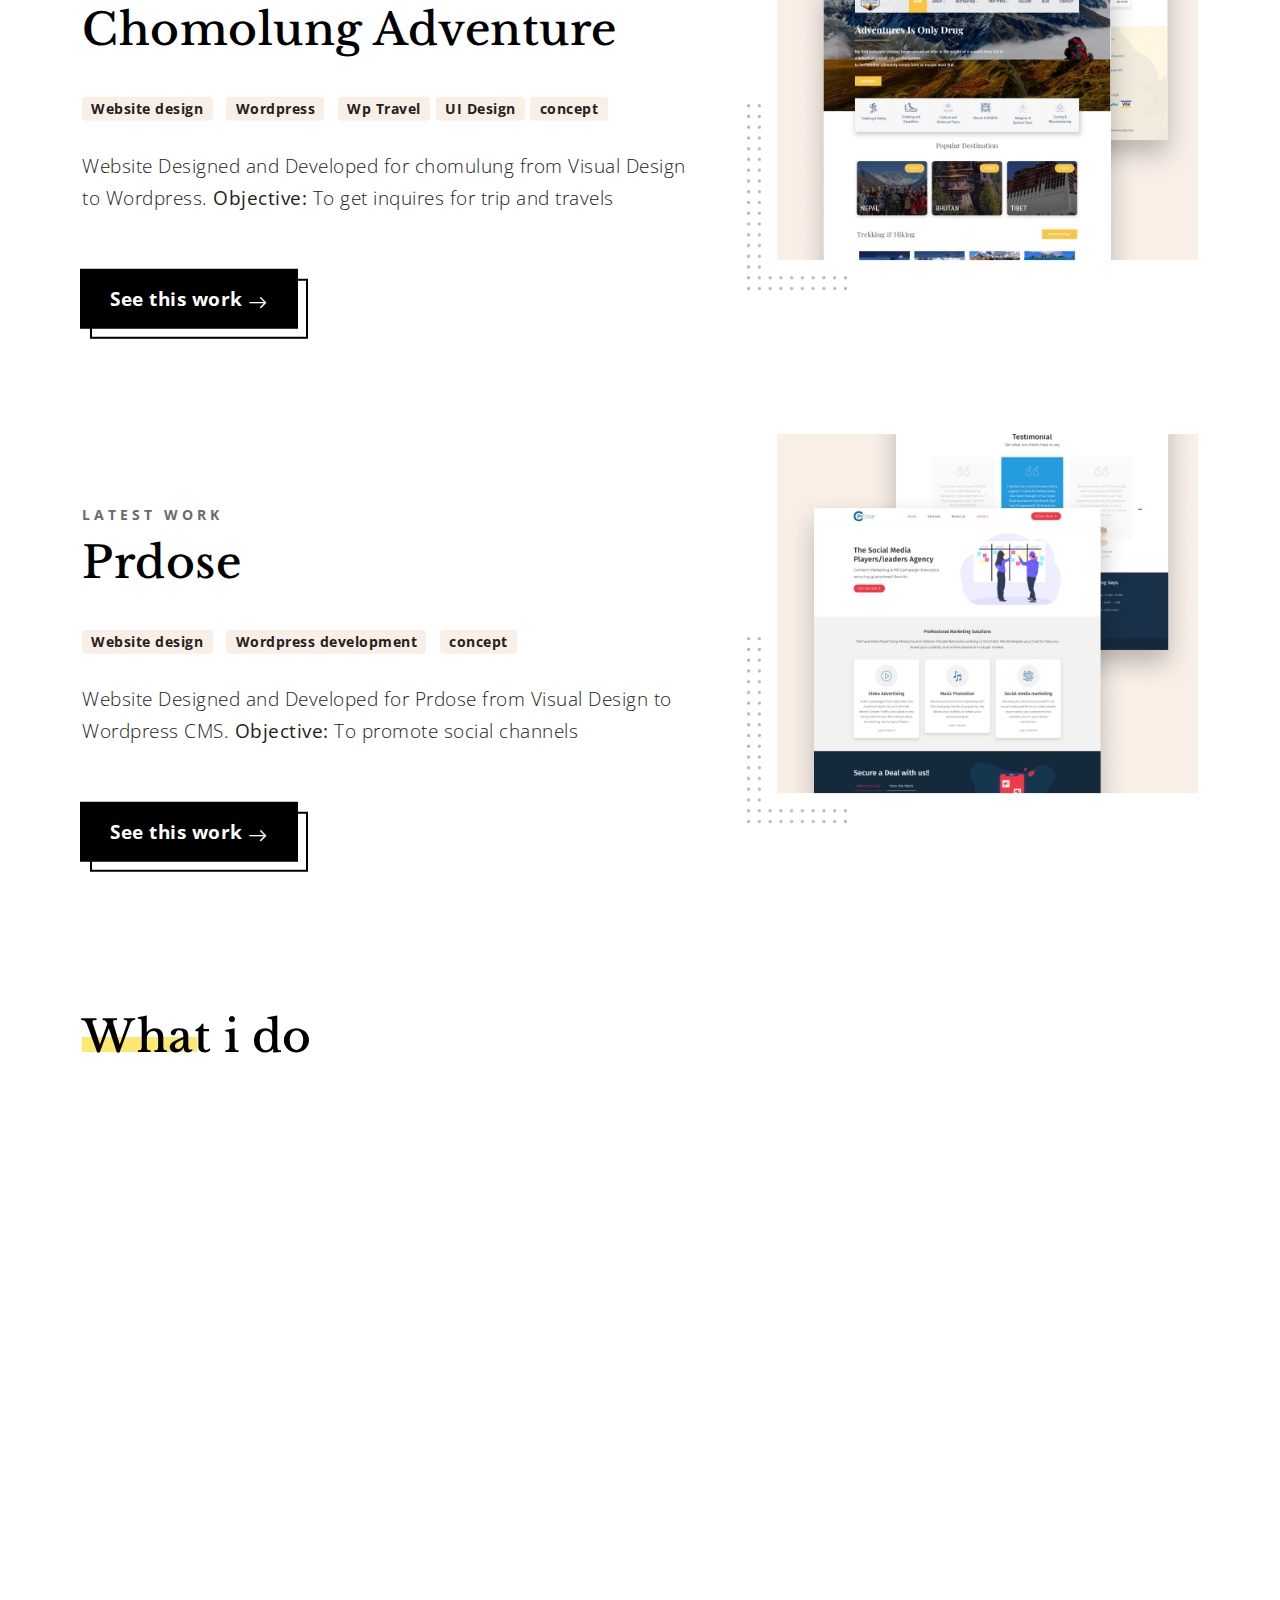
==== commit ff504437: "text content changed for projects" ====
--- a/index.html
+++ b/index.html
@@ -38,7 +38,7 @@
                     <div class="row align-items-center vh-50 py-5">
                         <div class="col-lg-8">
                              <h1 class="mb-4 pb-2">
-              Hi, I’m Ramesh Dahal, <span class="line-highlight">Web Designer</span> and <span class="line-highlight">Wordpress Developer</span>
+              Hi, I’m Ramesh Dahal, <span class="line-highlight">UI/UX</span> and <span class="line-highlight">Frontend Dev</span>
             </h1>
 
                             <p class="pb-5 lead pe-5">I design and build beautiful websites for businesses around the globe.
@@ -77,8 +77,9 @@
                         </div>
                         <!--/. End of content meta-->
                         <div class="pb-5">
-                            <p>This is a homepage design and build for a concept project – a chat application.
-                                I have designed the page first then later built a responsive page in Webflow.</p>
+                            <p>Website Designed and Developed for Flannel Flowers from Visual Design
+                                to Woocommerce in collaboration with nostalgics. <strong>Objective:</strong> Generate
+                                more sales</p>
                         </div> <a href="https://flannelflowers.com.hk/" target="_blank" class="button1 ms-2"><span>See this work  <em class="bi bi-arrow-right"></em></span></a>
 
                     </div>
@@ -107,8 +108,8 @@
                         </div>
                         <!--/. End of content meta-->
                         <div class="pb-5">
-                            <p>This is a homepage design and build for a concept project – a chat application.
-                                I have designed the page first then later built a responsive page in Webflow.</p>
+                            <p>Website Designed and Developed for chomulung from Visual Design to Wordpress. <strong>Objective:</strong> To
+                                get inquires for trip and travels</p>
                         </div> <a href="http://chomolungmaadv.com/" class="button1 ms-2"><span>See this work  <em class="bi bi-arrow-right"></em></span></a>
 
                     </div>
@@ -135,8 +136,8 @@
                         </div>
                         <!--/. End of content meta-->
                         <div class="pb-5">
-                            <p>This is a homepage design and build for a concept project – a chat application.
-                                I have designed the page first then later built a responsive page in Webflow.</p>
+                            <p>Website Designed and Developed for Prdose from Visual Design to Wordpress
+                                CMS. <strong>Objective:</strong> To promote social channels</p>
                         </div> <a href="https://www.prdose.com/" target="_blank" class="button1 ms-2"><span>See this work  <em class="bi bi-arrow-right"></em></span></a>
 
                     </div>
